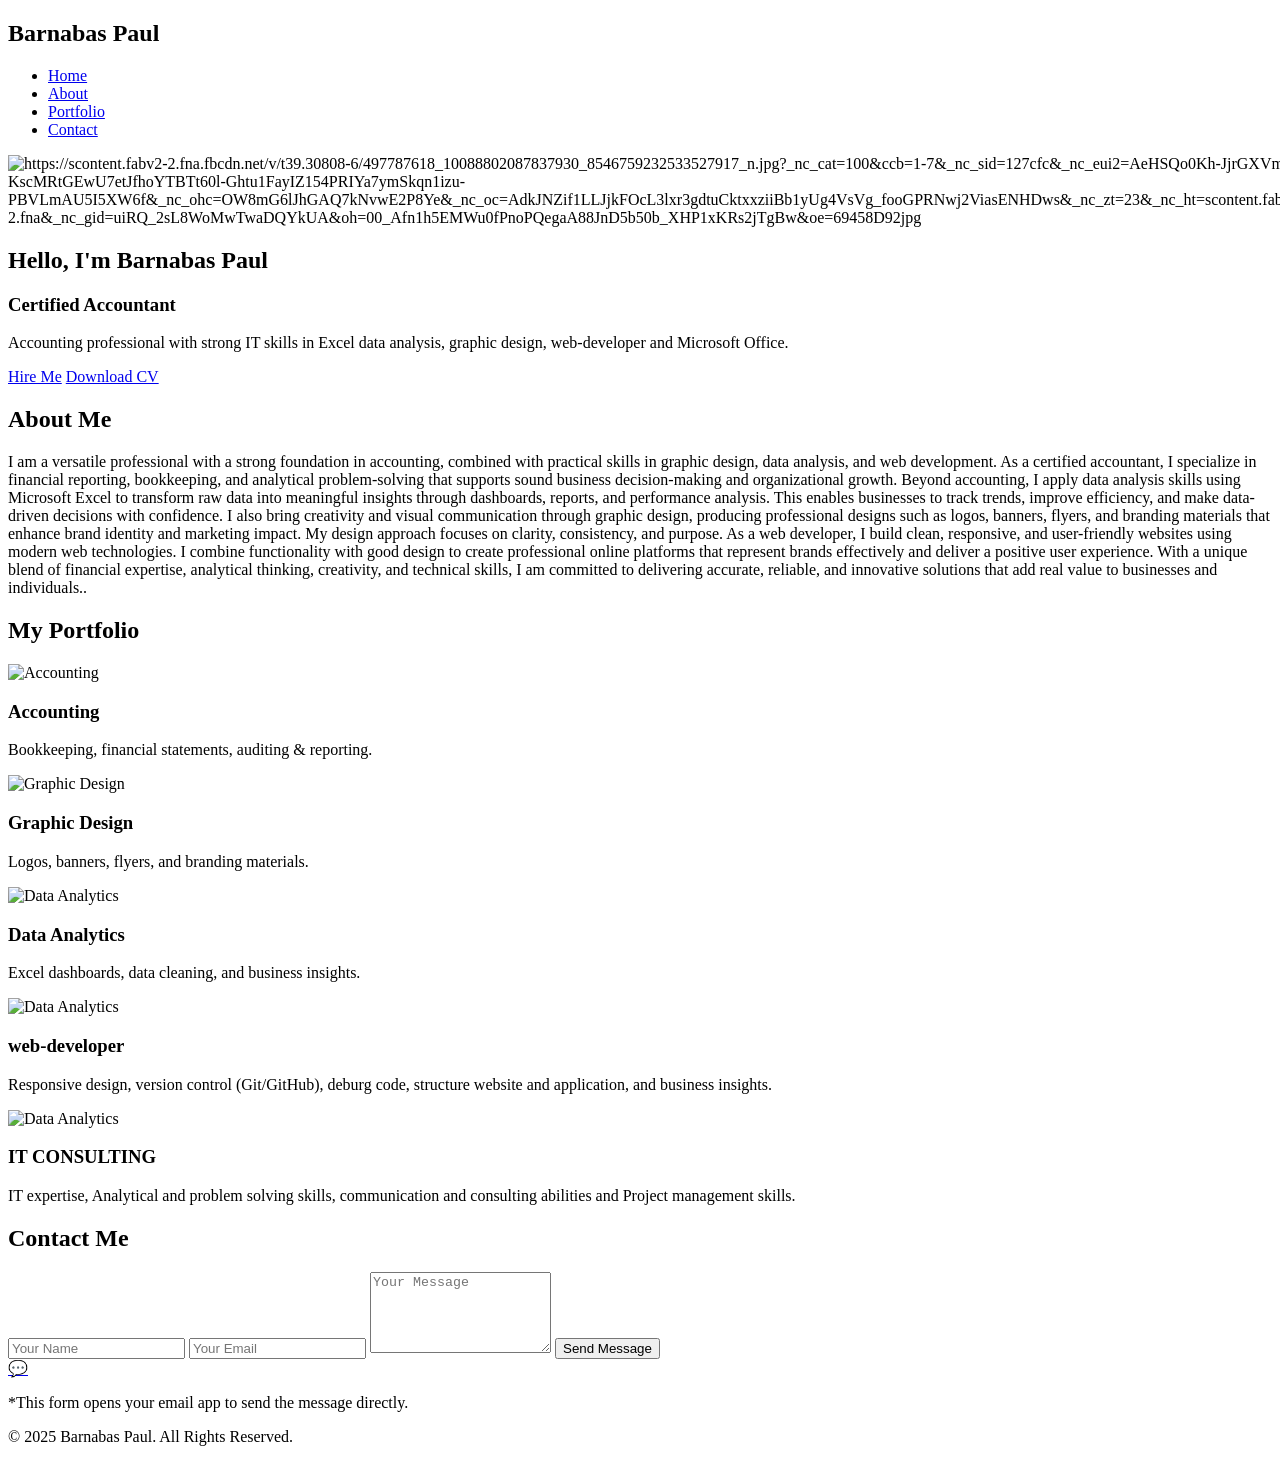
==== index.html @ 48171a68 "Rename homepage.html to index.html" ====
<!DOCTYPE html>
<html lang="en">
<head>
    <meta charset="UTF-8">
    <meta name="viewport" content="width=device-width, initial-scale=1.0">
    <title>Barnabas Paul | Certified Accountant</title>
    <link rel="stylesheet" href="paulosa.css">
</head>
<body>
    <!-- Navbar -->
    <nav class="navbar">
        <h2 class="logo">Barnabas Paul</h2>
        <ul class="nav-links">
            <li><a href="#home">Home</a></li>
            <li><a href="#about">About</a></li>
            <li><a href="#portfolio">Portfolio</a></li>
            <li><a href="#contact">Contact</a></li>
        </ul>
    </nav>

    <!-- Home -->
    <section id="home" class="home">
        <div class="home-container fade-in">
            <img src="https://scontent.fabv2-2.fna.fbcdn.net/v/t39.30808-6/497787618_10088802087837930_8546759232533527917_n.jpg?_nc_cat=100&ccb=1-7&_nc_sid=127cfc&_nc_eui2=AeHSQo0Kh-JjrGXVm-KscMRtGEwU7etJfhoYTBTt60l-Ghtu1FayIZ154PRIYa7ymSkqn1izu-PBVLmAU5I5XW6f&_nc_ohc=OW8mG6lJhGAQ7kNvwE2P8Ye&_nc_oc=AdkJNZif1LLJjkFOcL3lxr3gdtuCktxxziiBb1yUg4VsVg_fooGPRNwj2ViasENHDws&_nc_zt=23&_nc_ht=scontent.fabv2-2.fna&_nc_gid=uiRQ_2sL8WoMwTwaDQYkUA&oh=00_Afn1h5EMWu0fPnoPQegaA88JnD5b50b_XHP1xKRs2jTgBw&oe=69458D92" alt="https://scontent.fabv2-2.fna.fbcdn.net/v/t39.30808-6/497787618_10088802087837930_8546759232533527917_n.jpg?_nc_cat=100&ccb=1-7&_nc_sid=127cfc&_nc_eui2=AeHSQo0Kh-JjrGXVm-KscMRtGEwU7etJfhoYTBTt60l-Ghtu1FayIZ154PRIYa7ymSkqn1izu-PBVLmAU5I5XW6f&_nc_ohc=OW8mG6lJhGAQ7kNvwE2P8Ye&_nc_oc=AdkJNZif1LLJjkFOcL3lxr3gdtuCktxxziiBb1yUg4VsVg_fooGPRNwj2ViasENHDws&_nc_zt=23&_nc_ht=scontent.fabv2-2.fna&_nc_gid=uiRQ_2sL8WoMwTwaDQYkUA&oh=00_Afn1h5EMWu0fPnoPQegaA88JnD5b50b_XHP1xKRs2jTgBw&oe=69458D92jpg" class="profile-img">

            <div class="home-text">
                <h1>Hello, I'm <span>Barnabas Paul</span></h1>
                <h3>Certified Accountant</h3>
                <p>
                    Accounting professional with strong IT skills in
                    Excel data analysis, graphic design, web-developer and Microsoft Office.
                </p>

                <div class="buttons">
                    <a href="#contact" class="btn">Hire Me</a>
                    <a href="cv/Barnabas_Paul_CV.pdf" class="btn outline" download>
                        Download CV
                    </a>
                </div>
            </div>
        </div>
    </section>
    
    <!-- About -->
    <section id="about" class="about slide-up">
        <h2>About Me</h2>
        <p>
            I am a versatile professional with a strong foundation in accounting, combined with practical skills in graphic design, data analysis, and web development. As a certified accountant, I specialize in financial reporting, bookkeeping, and analytical problem-solving that supports sound business decision-making and organizational growth.

Beyond accounting, I apply data analysis skills using Microsoft Excel to transform raw data into meaningful insights through dashboards, reports, and performance analysis. This enables businesses to track trends, improve efficiency, and make data-driven decisions with confidence.

I also bring creativity and visual communication through graphic design, producing professional designs such as logos, banners, flyers, and branding materials that enhance brand identity and marketing impact. My design approach focuses on clarity, consistency, and purpose.

As a web developer, I build clean, responsive, and user-friendly websites using modern web technologies. I combine functionality with good design to create professional online platforms that represent brands effectively and deliver a positive user experience.

With a unique blend of financial expertise, analytical thinking, creativity, and technical skills, I am committed to delivering accurate, reliable, and innovative solutions that add real value to businesses and individuals..
        </p>
    </section>

    <!-- Portfolio -->
    <section id="portfolio" class="portfolio">
        <h2 class="slide-up">My Portfolio</h2>

        <div class="portfolio-container">

            <div class="portfolio-item zoom-in">
                <img src="https://timcdnprd.azureedge.net/resource/blob/230916/0e23d5be79825d9659e0f390afc53b13/eu-richtlinie-gegen-zahlungsverzug-data.jpg" alt="Accounting">
                <h3>Accounting</h3>
                <p>Bookkeeping, financial statements, auditing & reporting.</p>
            </div>

            <div class="portfolio-item zoom-in">
                <img src="https://covenanttecs.com/assets/img/service/graphic-design.jpg" alt="Graphic Design">
                <h3>Graphic Design</h3>
                <p>Logos, banners, flyers, and branding materials.</p>
            </div>

            <div class="portfolio-item zoom-in">
                <img src="https://www.smartsheet.com/sites/default/files/2024-11/IC-Project-Portfolio-Management-Summary-Dashboard-Template.png" alt="Data Analytics">
                <h3>Data Analytics</h3>
                <p>Excel dashboards, data cleaning, and business insights.</p>
            </div>

            <div class="portfolio-item zoom-in">
                <img src="https://wallpaperaccess.com/full/1567812.jpg" alt="Data Analytics">
                <h3>web-developer</h3>
                <p> Responsive design, version control (Git/GitHub), deburg code, structure website and application, and business insights.</p>
            </div>
            <div class="portfolio-item zoom-in">
                <img src="https://5.imimg.com/data5/EG/FC/GLADMIN-8639952/it-consulting-services-500x500.jpg" alt="Data Analytics">
                <h3>IT CONSULTING</h3>
                <p> IT expertise, Analytical and problem solving skills, communication and consulting abilities and Project management skills.</p>
            </div>




        </div>
    </section>

    <!-- Contact -->
    <section id="contact" class="contact slide-up">
        <h2>Contact Me</h2>

        <!-- Mailto Email Form -->
        <form class="contact-form"
             action="mailto:barnabaspaul@gmail.com"
             method="post"
             enctype="text/plain">

            <input type="text" name="Name" placeholder="Your Name" required>
            <input type="email" name="Email" placeholder="Your Email" required>
            <textarea name="Message" placeholder="Your Message" rows="5" required></textarea>

            <button type="submit">Send Message</button>
        </form>
   <!-- WhatsApp Floating Button -->
    <a href="https://wa.me/2348075938802" class="whatsapp-btn" target="_blank">
        💬
    </a>

        <p class="note">
            *This form opens your email app to send the message directly.
        </p>
    </section>
 
    <!-- Footer -->
    <footer>
        <p>© 2025 Barnabas Paul. All Rights Reserved.</p>
    </footer>

</body>
</html>
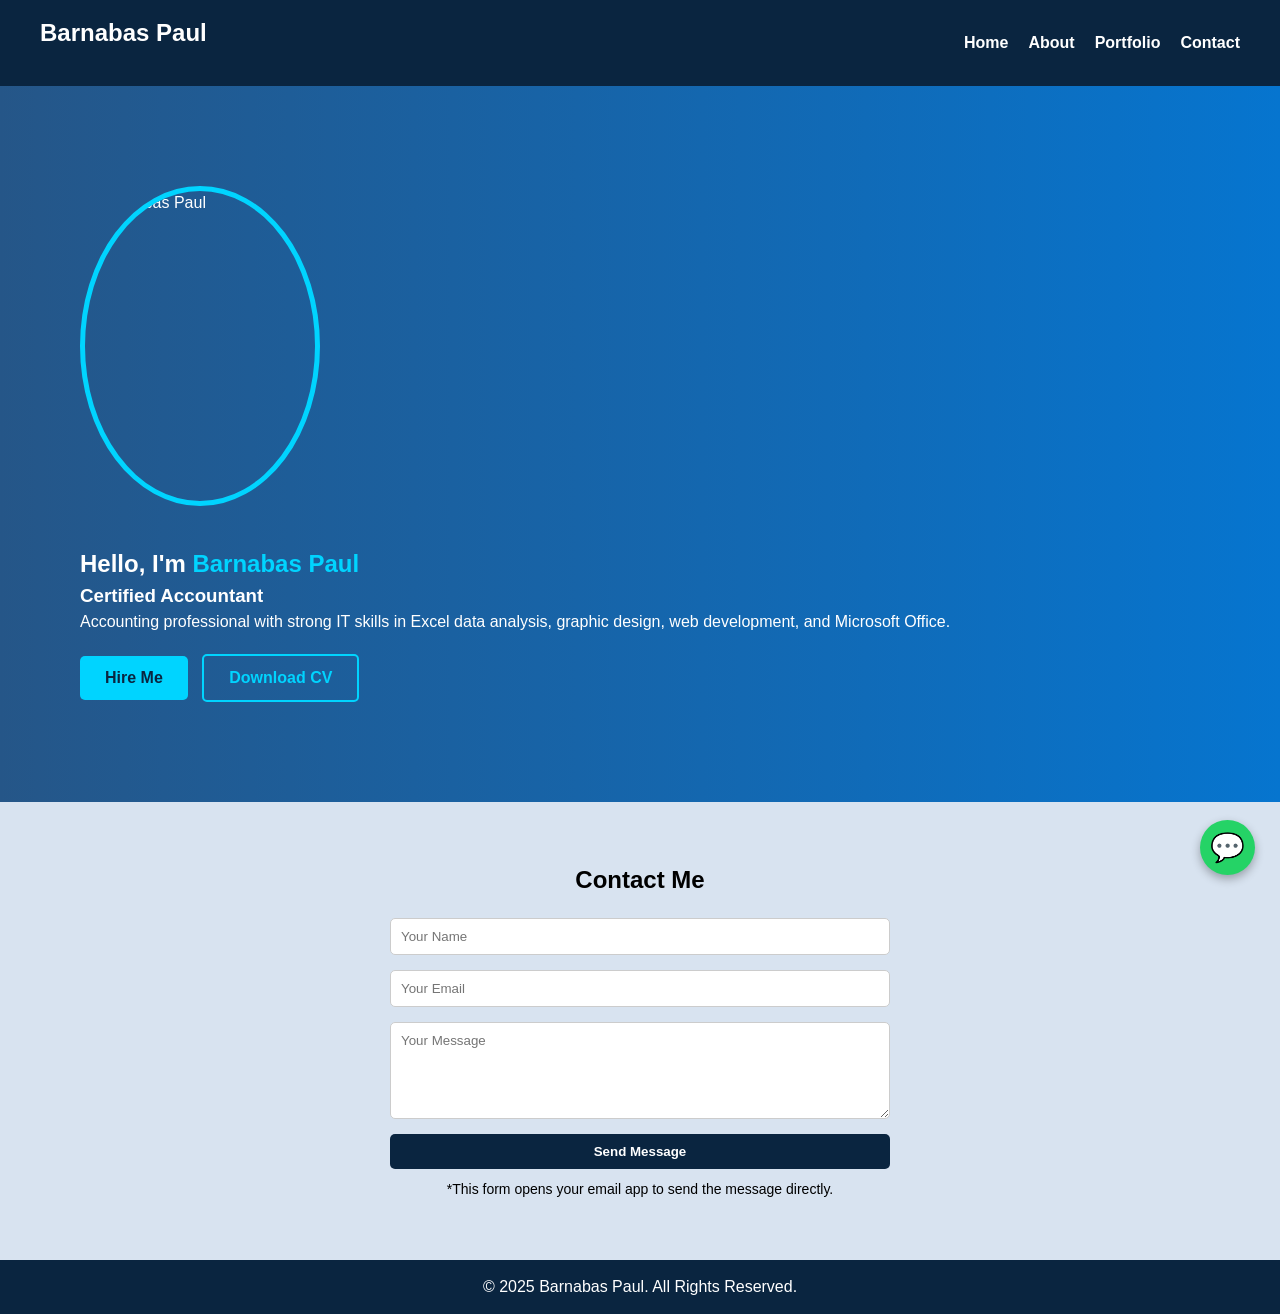
==== commit d93e0779: "Add internal CSS and update HTML structure Added internal CSS styles for layout and design improveme" ====
--- a/index.html
+++ b/index.html
@@ -4,9 +4,233 @@
     <meta charset="UTF-8">
     <meta name="viewport" content="width=device-width, initial-scale=1.0">
     <title>Barnabas Paul | Certified Accountant</title>
-    <link rel="stylesheet" href="paulosa.css">
+
+    <style>
+        * {
+            margin: 0;
+            padding: 0;
+            box-sizing: border-box;
+            font-family: Arial, Helvetica, sans-serif;
+        }
+
+        body {
+            background: #d8e3f0;
+            color: #000;
+            line-height: 1.5;
+        }
+
+        /* Navbar */
+        .navbar {
+            display: flex;
+            justify-content: space-between;
+            align-items: center;
+            padding: 15px 40px;
+            background: #0a2540;
+            position: sticky;
+            top: 0;
+            z-index: 100;
+        }
+
+        .logo {
+            color: white;
+        }
+
+        .nav-links {
+            list-style: none;
+            display: flex;
+        }
+
+        .nav-links li {
+            margin-left: 20px;
+        }
+
+        .nav-links a {
+            color: white;
+            text-decoration: none;
+            font-weight: bold;
+        }
+
+        /* Home */
+        .home {
+            min-height: 35vh;
+            display: flex;
+            background: linear-gradient(to right, #255688, #0675cf);
+            color: white;
+        }
+
+        .home-container {
+            display: flex;
+            gap: 40px;
+            padding: 40px;
+            flex-wrap: wrap;
+            align-items: center;
+        }
+
+        .profile-img {
+            width: 240px;
+            height: 320px;
+            border-radius: 50%;
+            border: 5px solid #00d4ff;
+            object-fit: cover;
+        }
+
+        .home span {
+            color: #00d4ff;
+        }
+
+        .buttons {
+            margin-top: 20px;
+        }
+
+        .btn {
+            display: inline-block;
+            padding: 10px 25px;
+            background: #00d4ff;
+            color: #0a2540;
+            text-decoration: none;
+            font-weight: bold;
+            border-radius: 5px;
+            margin-right: 10px;
+        }
+
+        .btn.outline {
+            background: transparent;
+            border: 2px solid #00d4ff;
+            color: #00d4ff;
+        }
+
+        /* Sections */
+        section {
+            padding: 60px 40px;
+        }
+
+        h2 {
+            text-align: center;
+            margin-bottom: 20px;
+        }
+
+        /* Portfolio */
+        .portfolio-container {
+            display: flex;
+            justify-content: center;
+            flex-wrap: wrap;
+            gap: 45px;
+        }
+
+        .portfolio-item {
+            background: white;
+            width: 500px;
+            border-radius: 18px;
+            overflow: hidden;
+            text-align: center;
+            box-shadow: 0 2px 10px rgba(0,0,0,0.1);
+            transition: transform 0.3s;
+        }
+
+        .portfolio-item:hover {
+            transform: translateY(-10px);
+        }
+
+        .portfolio-item img {
+            width: 95%;
+            height: 200px;
+            object-fit: cover;
+        }
+
+        /* Contact */
+        .contact-form {
+            max-width: 500px;
+            margin: auto;
+            display: flex;
+            flex-direction: column;
+        }
+
+        .contact-form input,
+        .contact-form textarea {
+            padding: 10px;
+            margin-bottom: 15px;
+            border-radius: 5px;
+            border: 1px solid #ccc;
+        }
+
+        .contact-form button {
+            padding: 10px;
+            background: #0a2540;
+            color: white;
+            border: none;
+            font-weight: bold;
+            border-radius: 5px;
+            cursor: pointer;
+        }
+
+        .note {
+            text-align: center;
+            font-size: 14px;
+            margin-top: 10px;
+        }
+
+        /* Footer */
+        footer {
+            background: #0a2540;
+            color: white;
+            text-align: center;
+            padding: 15px;
+        }
+
+        /* WhatsApp Button */
+        .whatsapp-btn {
+            position: fixed;
+            bottom: 25px;
+            right: 25px;
+            background: #25D366;
+            color: white;
+            font-size: 28px;
+            width: 55px;
+            height: 55px;
+            border-radius: 50%;
+            display: flex;
+            align-items: center;
+            justify-content: center;
+            text-decoration: none;
+            box-shadow: 0 4px 10px rgba(0,0,0,0.3);
+        }
+
+        .whatsapp-btn:hover {
+            background: #1ebe5d;
+        }
+
+        /* Animations */
+        .fade-in {
+            animation: fadeIn 1.5s ease-in;
+        }
+
+        .slide-up {
+            animation: slideUp 1.2s ease-in;
+        }
+
+        .zoom-in {
+            animation: zoomIn 1s ease-in;
+        }
+
+        @keyframes fadeIn {
+            from { opacity: 0; }
+            to { opacity: 1; }
+        }
+
+        @keyframes slideUp {
+            from { transform: translateY(50px); opacity: 0; }
+            to { transform: translateY(0); opacity: 1; }
+        }
+
+        @keyframes zoomIn {
+            from { transform: scale(0.9); opacity: 0; }
+            to { transform: scale(1); opacity: 1; }
+        }
+    </style>
 </head>
+
 <body>
+
     <!-- Navbar -->
     <nav class="navbar">
         <h2 class="logo">Barnabas Paul</h2>
@@ -21,110 +245,44 @@
     <!-- Home -->
     <section id="home" class="home">
         <div class="home-container fade-in">
-            <img src="https://scontent.fabv2-2.fna.fbcdn.net/v/t39.30808-6/497787618_10088802087837930_8546759232533527917_n.jpg?_nc_cat=100&ccb=1-7&_nc_sid=127cfc&_nc_eui2=AeHSQo0Kh-JjrGXVm-KscMRtGEwU7etJfhoYTBTt60l-Ghtu1FayIZ154PRIYa7ymSkqn1izu-PBVLmAU5I5XW6f&_nc_ohc=OW8mG6lJhGAQ7kNvwE2P8Ye&_nc_oc=AdkJNZif1LLJjkFOcL3lxr3gdtuCktxxziiBb1yUg4VsVg_fooGPRNwj2ViasENHDws&_nc_zt=23&_nc_ht=scontent.fabv2-2.fna&_nc_gid=uiRQ_2sL8WoMwTwaDQYkUA&oh=00_Afn1h5EMWu0fPnoPQegaA88JnD5b50b_XHP1xKRs2jTgBw&oe=69458D92" alt="https://scontent.fabv2-2.fna.fbcdn.net/v/t39.30808-6/497787618_10088802087837930_8546759232533527917_n.jpg?_nc_cat=100&ccb=1-7&_nc_sid=127cfc&_nc_eui2=AeHSQo0Kh-JjrGXVm-KscMRtGEwU7etJfhoYTBTt60l-Ghtu1FayIZ154PRIYa7ymSkqn1izu-PBVLmAU5I5XW6f&_nc_ohc=OW8mG6lJhGAQ7kNvwE2P8Ye&_nc_oc=AdkJNZif1LLJjkFOcL3lxr3gdtuCktxxziiBb1yUg4VsVg_fooGPRNwj2ViasENHDws&_nc_zt=23&_nc_ht=scontent.fabv2-2.fna&_nc_gid=uiRQ_2sL8WoMwTwaDQYkUA&oh=00_Afn1h5EMWu0fPnoPQegaA88JnD5b50b_XHP1xKRs2jTgBw&oe=69458D92jpg" class="profile-img">
-
-            <div class="home-text">
+            <img src="https://scontent.fabv2-2.fna.fbcdn.net/v/t39.30808-6/497787618_10088802087837930_8546759232533527917_n.jpg"
+                 alt="Barnabas Paul" class="profile-img">
+
+            <div>
                 <h1>Hello, I'm <span>Barnabas Paul</span></h1>
                 <h3>Certified Accountant</h3>
                 <p>
-                    Accounting professional with strong IT skills in
-                    Excel data analysis, graphic design, web-developer and Microsoft Office.
+                    Accounting professional with strong IT skills in Excel data analysis,
+                    graphic design, web development, and Microsoft Office.
                 </p>
 
                 <div class="buttons">
                     <a href="#contact" class="btn">Hire Me</a>
-                    <a href="cv/Barnabas_Paul_CV.pdf" class="btn outline" download>
-                        Download CV
-                    </a>
+                    <a href="cv/Barnabas_Paul_CV.pdf" class="btn outline" download>Download CV</a>
                 </div>
             </div>
         </div>
     </section>
-    
-    <!-- About -->
-    <section id="about" class="about slide-up">
-        <h2>About Me</h2>
-        <p>
-            I am a versatile professional with a strong foundation in accounting, combined with practical skills in graphic design, data analysis, and web development. As a certified accountant, I specialize in financial reporting, bookkeeping, and analytical problem-solving that supports sound business decision-making and organizational growth.
-
-Beyond accounting, I apply data analysis skills using Microsoft Excel to transform raw data into meaningful insights through dashboards, reports, and performance analysis. This enables businesses to track trends, improve efficiency, and make data-driven decisions with confidence.
-
-I also bring creativity and visual communication through graphic design, producing professional designs such as logos, banners, flyers, and branding materials that enhance brand identity and marketing impact. My design approach focuses on clarity, consistency, and purpose.
-
-As a web developer, I build clean, responsive, and user-friendly websites using modern web technologies. I combine functionality with good design to create professional online platforms that represent brands effectively and deliver a positive user experience.
-
-With a unique blend of financial expertise, analytical thinking, creativity, and technical skills, I am committed to delivering accurate, reliable, and innovative solutions that add real value to businesses and individuals..
-        </p>
-    </section>
-
-    <!-- Portfolio -->
-    <section id="portfolio" class="portfolio">
-        <h2 class="slide-up">My Portfolio</h2>
-
-        <div class="portfolio-container">
-
-            <div class="portfolio-item zoom-in">
-                <img src="https://timcdnprd.azureedge.net/resource/blob/230916/0e23d5be79825d9659e0f390afc53b13/eu-richtlinie-gegen-zahlungsverzug-data.jpg" alt="Accounting">
-                <h3>Accounting</h3>
-                <p>Bookkeeping, financial statements, auditing & reporting.</p>
-            </div>
-
-            <div class="portfolio-item zoom-in">
-                <img src="https://covenanttecs.com/assets/img/service/graphic-design.jpg" alt="Graphic Design">
-                <h3>Graphic Design</h3>
-                <p>Logos, banners, flyers, and branding materials.</p>
-            </div>
-
-            <div class="portfolio-item zoom-in">
-                <img src="https://www.smartsheet.com/sites/default/files/2024-11/IC-Project-Portfolio-Management-Summary-Dashboard-Template.png" alt="Data Analytics">
-                <h3>Data Analytics</h3>
-                <p>Excel dashboards, data cleaning, and business insights.</p>
-            </div>
-
-            <div class="portfolio-item zoom-in">
-                <img src="https://wallpaperaccess.com/full/1567812.jpg" alt="Data Analytics">
-                <h3>web-developer</h3>
-                <p> Responsive design, version control (Git/GitHub), deburg code, structure website and application, and business insights.</p>
-            </div>
-            <div class="portfolio-item zoom-in">
-                <img src="https://5.imimg.com/data5/EG/FC/GLADMIN-8639952/it-consulting-services-500x500.jpg" alt="Data Analytics">
-                <h3>IT CONSULTING</h3>
-                <p> IT expertise, Analytical and problem solving skills, communication and consulting abilities and Project management skills.</p>
-            </div>
-
-
-
-
-        </div>
-    </section>
 
     <!-- Contact -->
-    <section id="contact" class="contact slide-up">
+    <section id="contact" class="slide-up">
         <h2>Contact Me</h2>
 
-        <!-- Mailto Email Form -->
         <form class="contact-form"
-             action="mailto:barnabaspaul@gmail.com"
-             method="post"
-             enctype="text/plain">
-
+              action="mailto:barnabaspaul@gmail.com"
+              method="post"
+              enctype="text/plain">
             <input type="text" name="Name" placeholder="Your Name" required>
             <input type="email" name="Email" placeholder="Your Email" required>
             <textarea name="Message" placeholder="Your Message" rows="5" required></textarea>
-
             <button type="submit">Send Message</button>
         </form>
-   <!-- WhatsApp Floating Button -->
-    <a href="https://wa.me/2348075938802" class="whatsapp-btn" target="_blank">
-        💬
-    </a>
-
-        <p class="note">
-            *This form opens your email app to send the message directly.
-        </p>
+
+        <a href="https://wa.me/2348075938802" class="whatsapp-btn" target="_blank">💬</a>
+
+        <p class="note">*This form opens your email app to send the message directly.</p>
     </section>
- 
-    <!-- Footer -->
+
     <footer>
         <p>© 2025 Barnabas Paul. All Rights Reserved.</p>
     </footer>
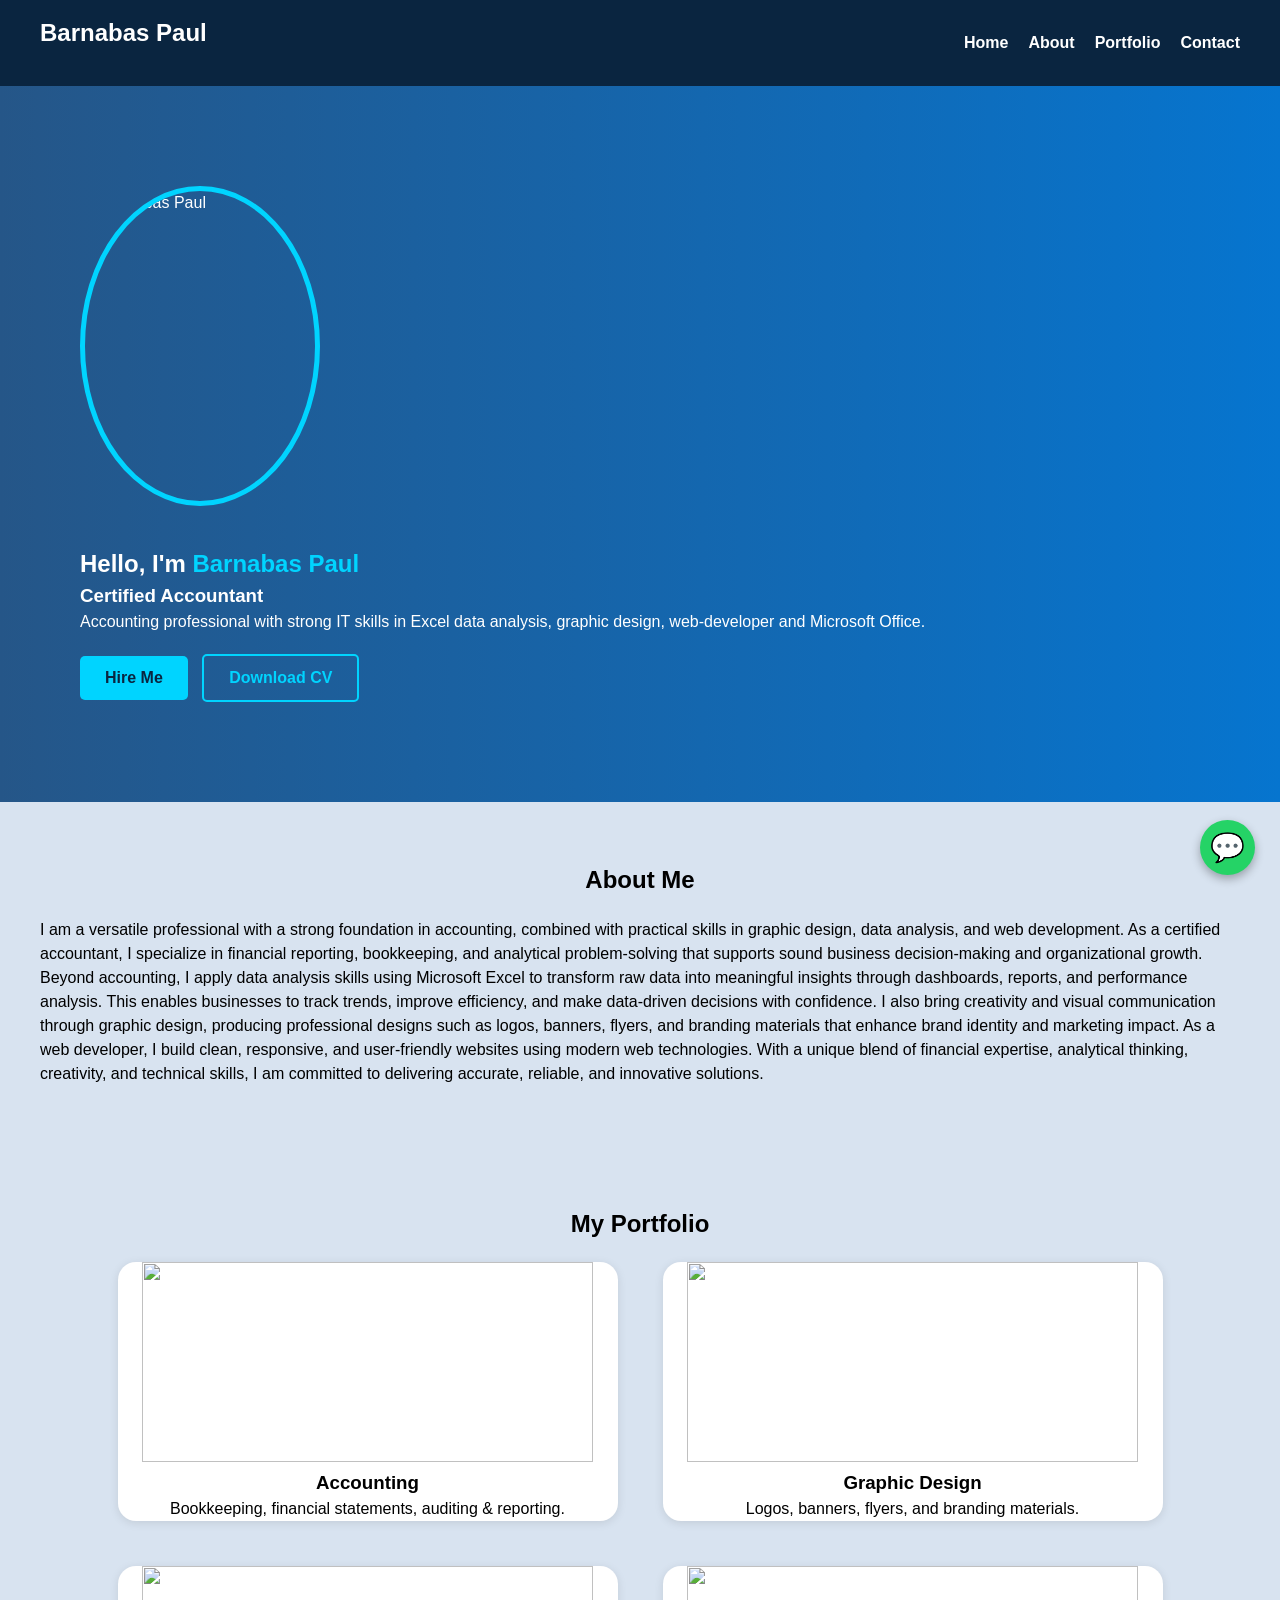
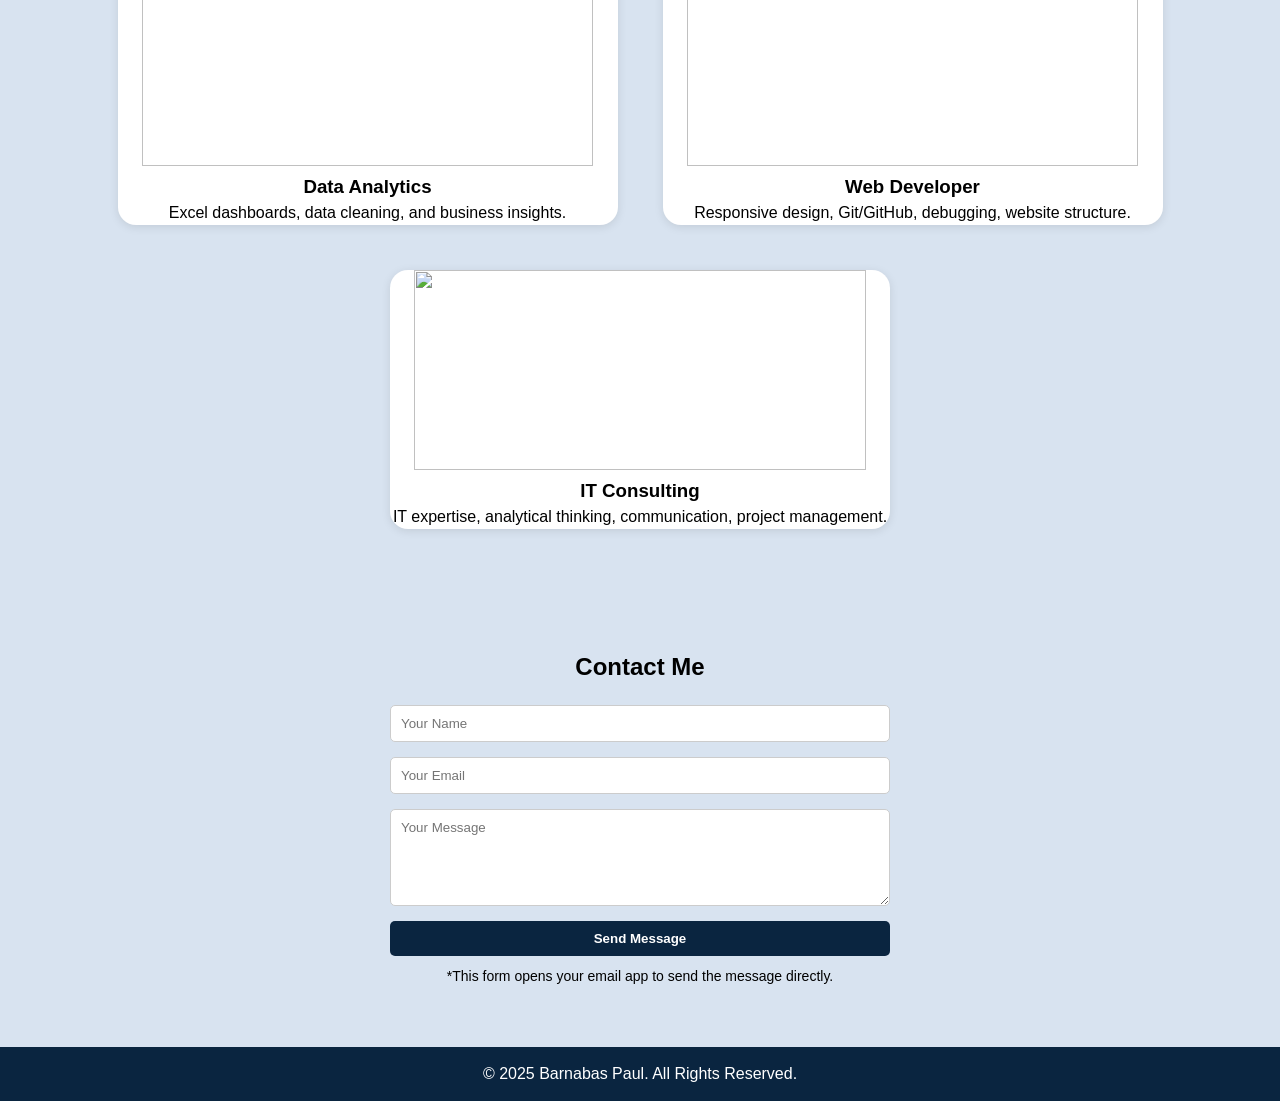
==== commit 22bc7162: "Update index.html" ====
--- a/index.html
+++ b/index.html
@@ -248,12 +248,12 @@
             <img src="https://scontent.fabv2-2.fna.fbcdn.net/v/t39.30808-6/497787618_10088802087837930_8546759232533527917_n.jpg"
                  alt="Barnabas Paul" class="profile-img">
 
-            <div>
+            <div class="home-text">
                 <h1>Hello, I'm <span>Barnabas Paul</span></h1>
                 <h3>Certified Accountant</h3>
                 <p>
-                    Accounting professional with strong IT skills in Excel data analysis,
-                    graphic design, web development, and Microsoft Office.
+                    Accounting professional with strong IT skills in
+                    Excel data analysis, graphic design, web-developer and Microsoft Office.
                 </p>
 
                 <div class="buttons">
@@ -264,8 +264,61 @@
         </div>
     </section>
 
+    <!-- About -->
+    <section id="about" class="about slide-up">
+        <h2>About Me</h2>
+        <p>
+            I am a versatile professional with a strong foundation in accounting, combined with practical skills in graphic design, data analysis, and web development. As a certified accountant, I specialize in financial reporting, bookkeeping, and analytical problem-solving that supports sound business decision-making and organizational growth.
+
+            Beyond accounting, I apply data analysis skills using Microsoft Excel to transform raw data into meaningful insights through dashboards, reports, and performance analysis. This enables businesses to track trends, improve efficiency, and make data-driven decisions with confidence.
+
+            I also bring creativity and visual communication through graphic design, producing professional designs such as logos, banners, flyers, and branding materials that enhance brand identity and marketing impact.
+
+            As a web developer, I build clean, responsive, and user-friendly websites using modern web technologies.
+
+            With a unique blend of financial expertise, analytical thinking, creativity, and technical skills, I am committed to delivering accurate, reliable, and innovative solutions.
+        </p>
+    </section>
+
+    <!-- Portfolio -->
+    <section id="portfolio" class="portfolio">
+        <h2 class="slide-up">My Portfolio</h2>
+
+        <div class="portfolio-container">
+            <div class="portfolio-item zoom-in">
+                <img src="https://timcdnprd.azureedge.net/resource/blob/230916/0e23d5be79825d9659e0f390afc53b13/eu-richtlinie-gegen-zahlungsverzug-data.jpg">
+                <h3>Accounting</h3>
+                <p>Bookkeeping, financial statements, auditing & reporting.</p>
+            </div>
+
+            <div class="portfolio-item zoom-in">
+                <img src="https://covenanttecs.com/assets/img/service/graphic-design.jpg">
+                <h3>Graphic Design</h3>
+                <p>Logos, banners, flyers, and branding materials.</p>
+            </div>
+
+            <div class="portfolio-item zoom-in">
+                <img src="https://www.smartsheet.com/sites/default/files/2024-11/IC-Project-Portfolio-Management-Summary-Dashboard-Template.png">
+                <h3>Data Analytics</h3>
+                <p>Excel dashboards, data cleaning, and business insights.</p>
+            </div>
+
+            <div class="portfolio-item zoom-in">
+                <img src="https://wallpaperaccess.com/full/1567812.jpg">
+                <h3>Web Developer</h3>
+                <p>Responsive design, Git/GitHub, debugging, website structure.</p>
+            </div>
+
+            <div class="portfolio-item zoom-in">
+                <img src="https://5.imimg.com/data5/EG/FC/GLADMIN-8639952/it-consulting-services-500x500.jpg">
+                <h3>IT Consulting</h3>
+                <p>IT expertise, analytical thinking, communication, project management.</p>
+            </div>
+        </div>
+    </section>
+
     <!-- Contact -->
-    <section id="contact" class="slide-up">
+    <section id="contact" class="contact slide-up">
         <h2>Contact Me</h2>
 
         <form class="contact-form"
@@ -280,7 +333,9 @@
 
         <a href="https://wa.me/2348075938802" class="whatsapp-btn" target="_blank">💬</a>
 
-        <p class="note">*This form opens your email app to send the message directly.</p>
+        <p class="note">
+            *This form opens your email app to send the message directly.
+        </p>
     </section>
 
     <footer>
